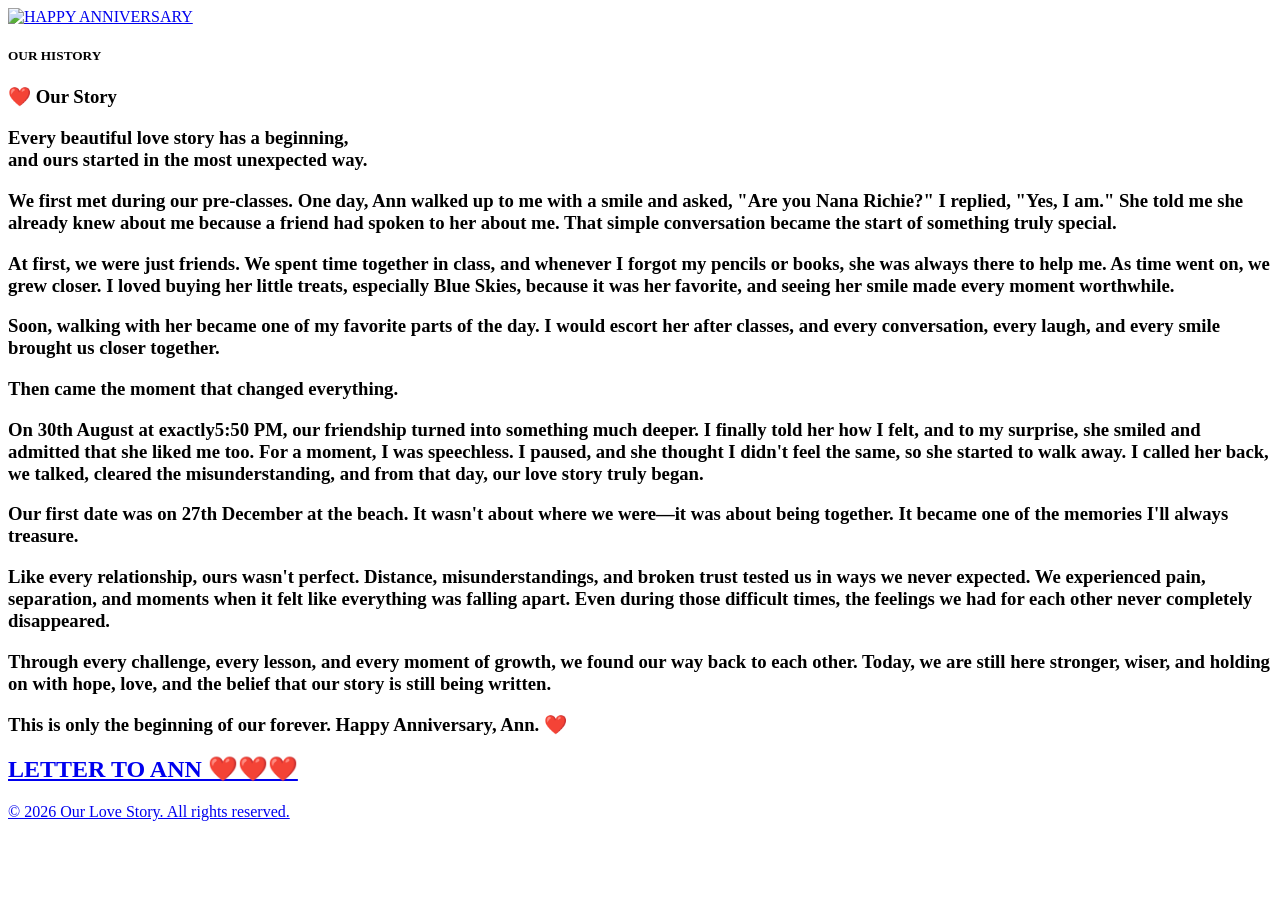
==== History.html @ d1d46153 "Add files via upload" ====
<!DOCTYPE html>
<html>


<title>My 2nd Anniversary</title>

<head>
    <link rel="stylesheet" href="style.css">
    <meta charset="UTF-8">
    <meta name="viewport" content="width=device-width, initial-scale=1.0">
</head>
<body>

    <header class="navbar">
    <div class="navbar-top">
      <a class="brand" href="index.html"><img src="images/2.jpg" alt="HAPPY ANNIVERSARY"></a>
    <div style="display:flex; align-items: center; gap: 1rem;">
      

       </div>

      </div>

</div>

</header>


<main>



<section id="History">
    <div class="History">

    <h5> OUR HISTORY</h5>
<h3>   ❤️ Our Story <br>

<p>Every beautiful love story has a beginning,<br>and ours started in the most unexpected way.</p> 

<p>
We first met during our pre-classes. One day, Ann walked up to me with a smile and asked, "Are you Nana Richie?" I replied, "Yes,
 I am." She told me she already knew about me because a friend had spoken to her about me. That simple conversation became the start of something truly special. </p>

<p>At first, we were just friends. We spent time together in class, and whenever I forgot my pencils or books, she was always there to help me. As time went on, we grew closer. 
I loved buying her little treats, especially Blue Skies, because it was her favorite, and seeing her smile made every moment worthwhile. </p>

<p>Soon, walking with her became one of my favorite parts of the day. 
I would escort her after classes, and every conversation, every laugh, and every smile brought us closer together. </p>

<p>Then came the moment that changed everything. </p>

<p>On 30th August  at exactly5:50 PM, our friendship turned into something much deeper. I finally told her how I felt, and to my surprise, she smiled and admitted that she liked me too. For a moment, I was speechless.
 I paused, and she thought I didn't feel the same, so she started to walk away. I called her back, we talked, cleared the misunderstanding, and from that day, our love story truly began.</p>


<p>Our first date was on 27th December at the beach. It wasn't about where we were—it was about being together. It became one of the memories I'll always treasure.</p>

<p>Like every relationship, ours wasn't perfect. Distance, misunderstandings, and broken trust tested us in ways we never expected. We experienced pain, separation, and moments when it felt like everything was falling apart.
 Even during those difficult times, the feelings we had for each other never completely disappeared.</p>

<p>Through every challenge, every lesson, and every moment of growth, we found our way back to each other.
Today, we are still here stronger, wiser, and holding on with hope, love, and the belief that our story is still being written.</p>

This is only the beginning of our forever.

Happy Anniversary, Ann. ❤️ </h3>

<p>
 <a class="letter" role="button" href="Letter.html"> <h2 style="color:#ff1495;">LETTER TO ANN ❤️❤️❤️</h2>
</p>
     
    </div>
       

  </section>

</main>









</body>
</html>

<footer class="footer">
  <div class="footers">

 <p>&copy; 2026 Our Love Story. All rights reserved.</p>

  </div>
</footer>
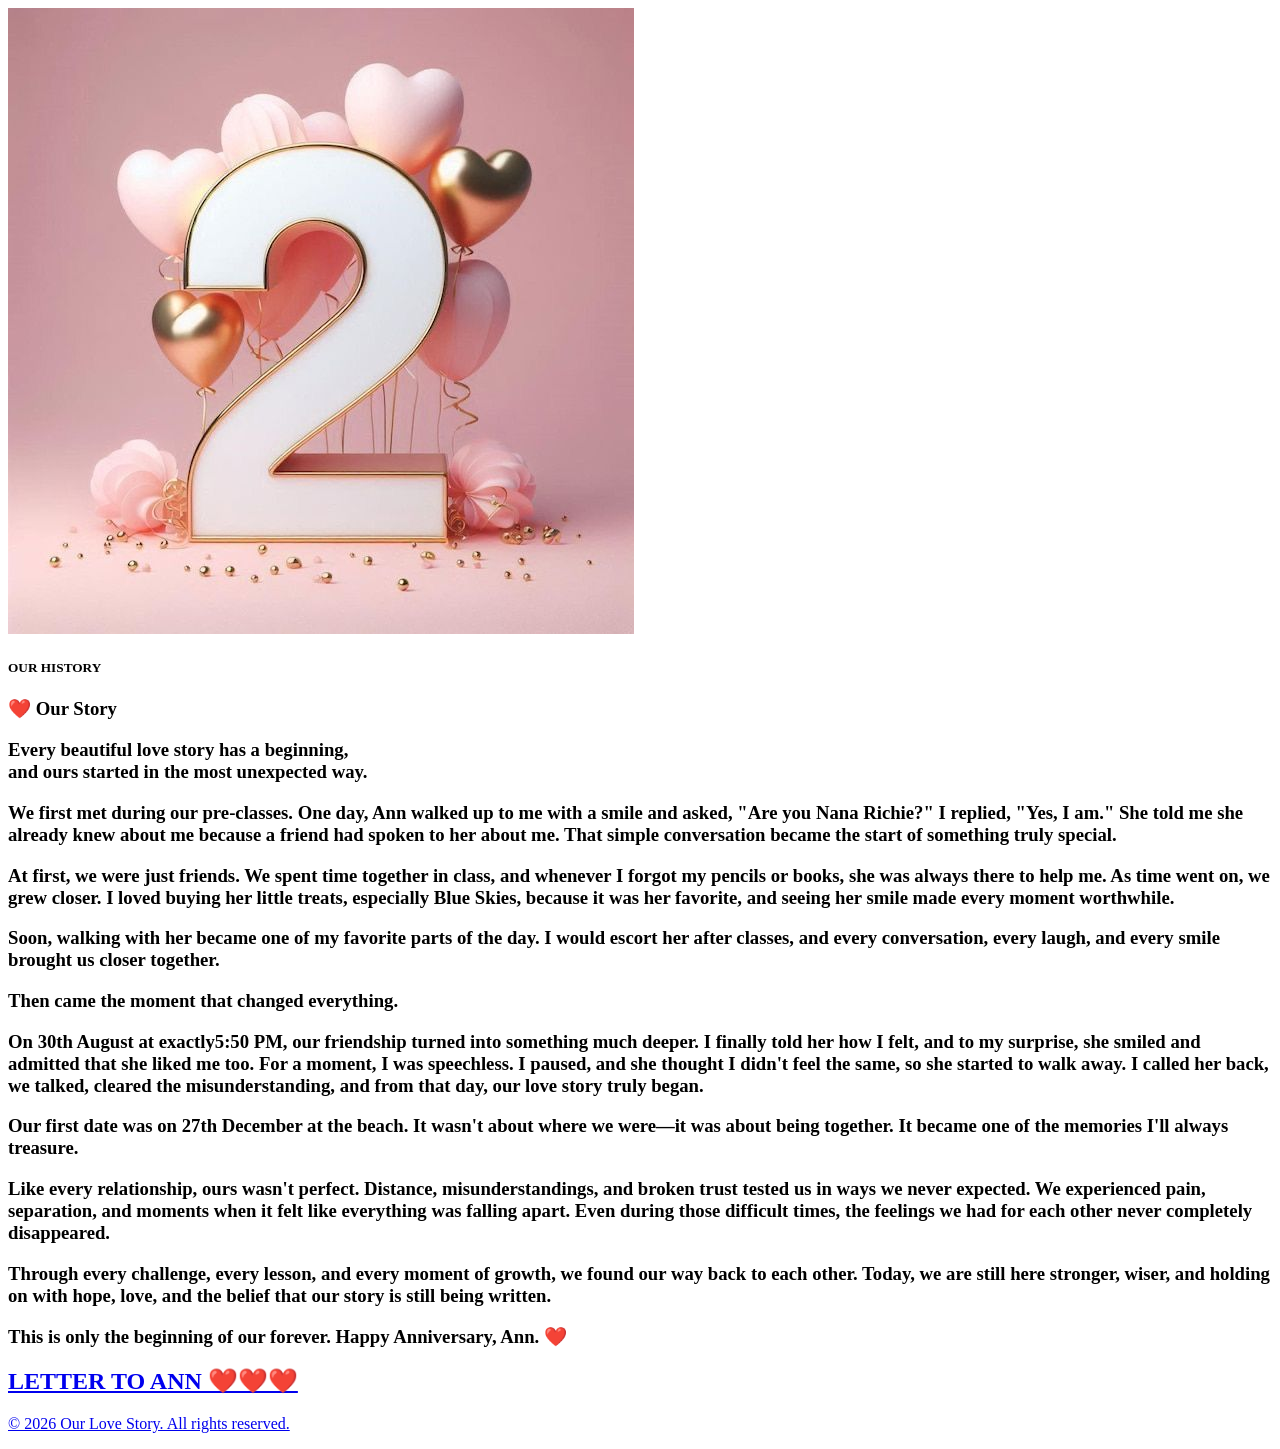
==== commit 74842d99: "Fix HTML formatting and structure in History.html" ====
--- a/History.html
+++ b/History.html
@@ -13,7 +13,7 @@
 
     <header class="navbar">
     <div class="navbar-top">
-      <a class="brand" href="index.html"><img src="images/2.jpg" alt="HAPPY ANNIVERSARY"></a>
+      <a class="brand" href="index.html"><img src="2.jpg" alt="HAPPY ANNIVERSARY"></a>
     <div style="display:flex; align-items: center; gap: 1rem;">
       
 
@@ -94,4 +94,4 @@
  <p>&copy; 2026 Our Love Story. All rights reserved.</p>
 
   </div>
-</footer>+</footer>
